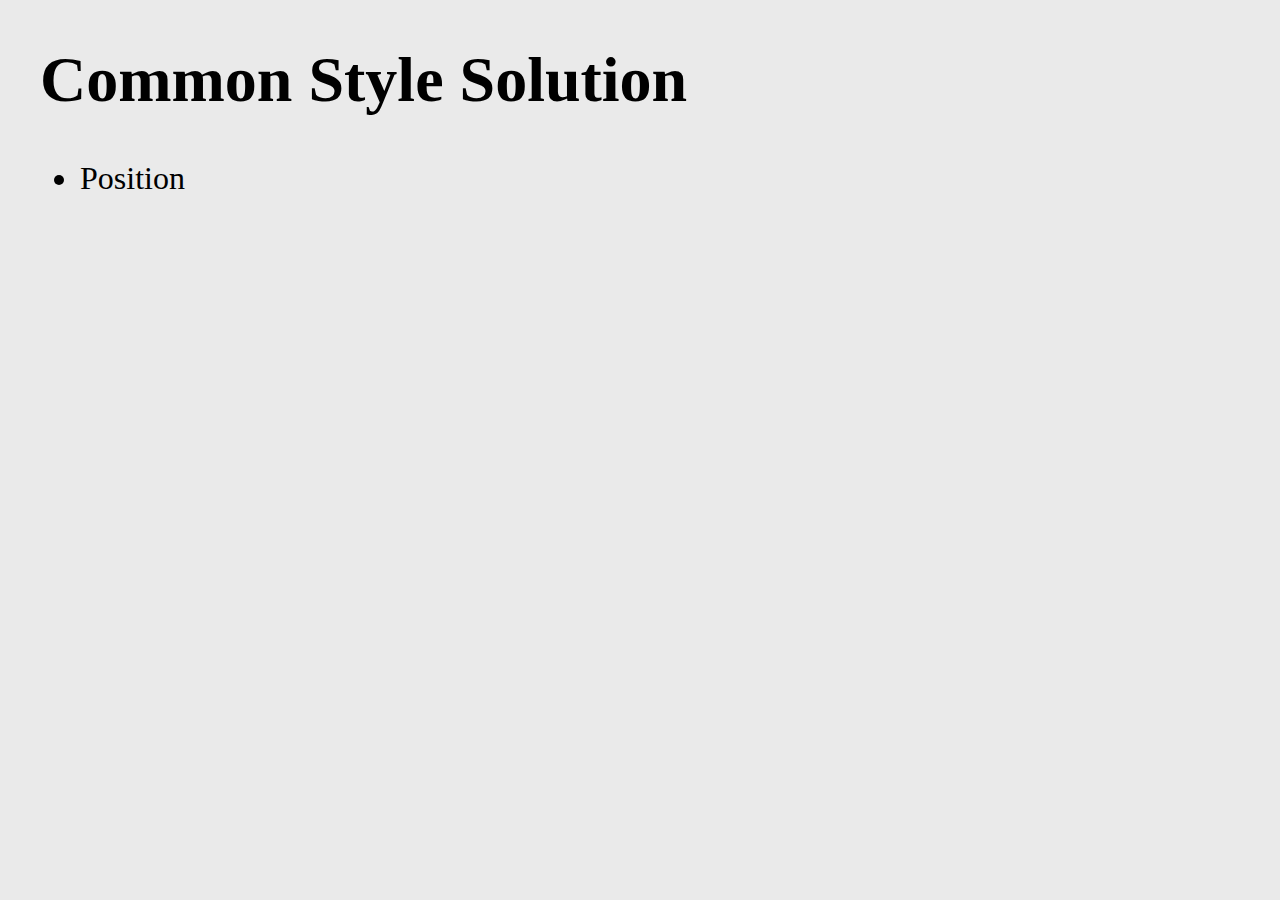
==== index.html @ db14966d "position" ====
<!DOCTYPE html>
<html lang="en">
<head>
    <meta charset="UTF-8">
    <meta http-equiv="X-UA-Compatible" content="IE=edge">
    <meta name="viewport" content="width=device-width, initial-scale=1.0">
    <title>Common Style Solution</title>
    <link rel="stylesheet" href="./css/style.css">
</head>
<body>
    <h1>Common Style Solution</h1>

    <ul>
        <li>Position</li>
    </ul>
</body>
</html>
---- css/style.css ----
* {
    box-sizing: border-box;
}

body {
    background-color: #eaeaea;
    font-size: 2em;
    padding: 0 2rem;
}
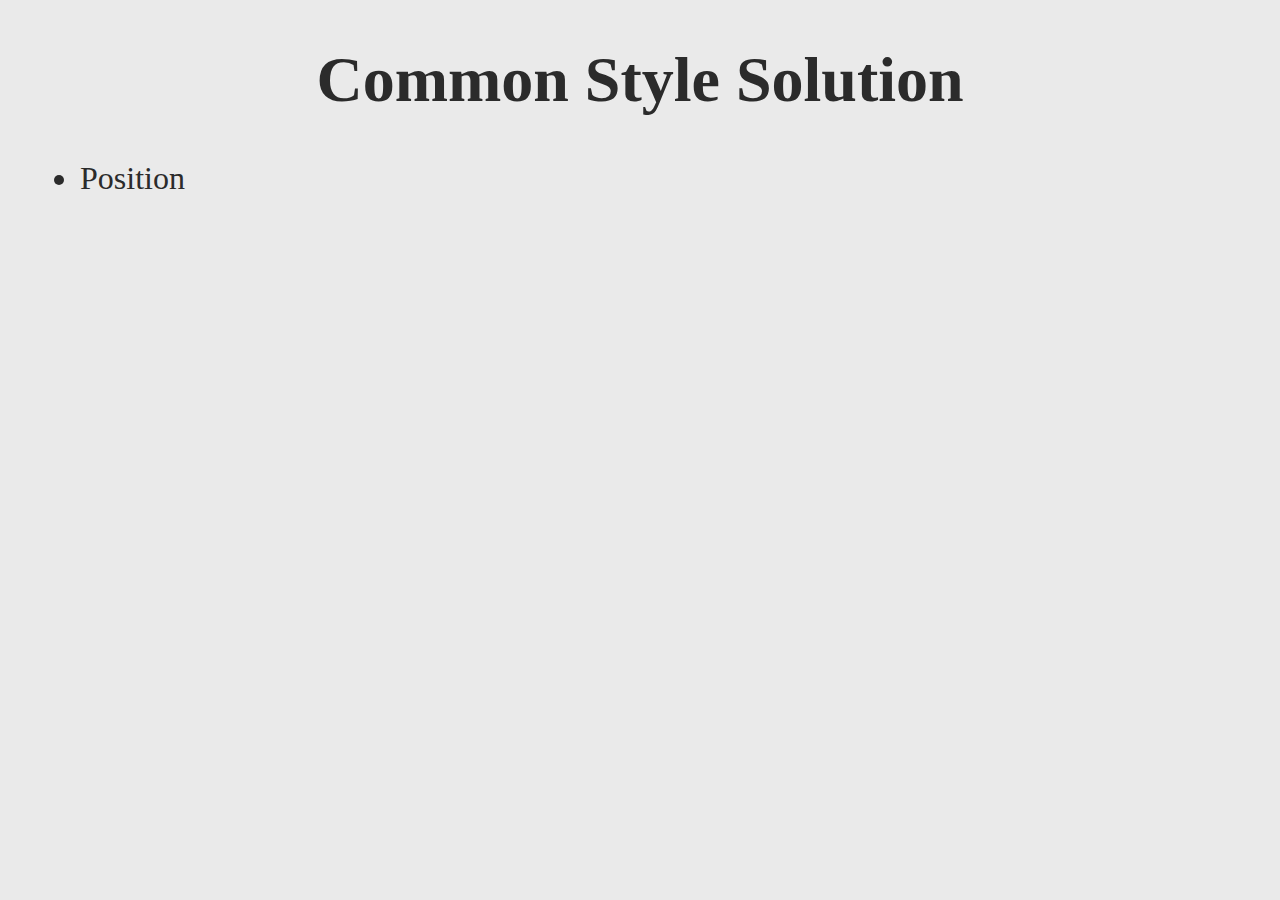
==== commit 24937a44: "update" ====
--- a/index.html
+++ b/index.html
@@ -11,7 +11,7 @@
     <h1>Common Style Solution</h1>
 
     <ul>
-        <li>Position</li>
+        <li><a href="/html//position.html">Position</a></li>
     </ul>
 </body>
 </html>--- a/css/style.css
+++ b/css/style.css
@@ -6,4 +6,18 @@
     background-color: #eaeaea;
     font-size: 2em;
     padding: 0 2rem;
+    color: #2b2b2b
+}
+
+h1 {
+    text-align: center;
+}
+
+a {
+    color: #2b2b2b;
+    text-decoration:  none;
+}
+
+a:hover {
+    color: teal;
 }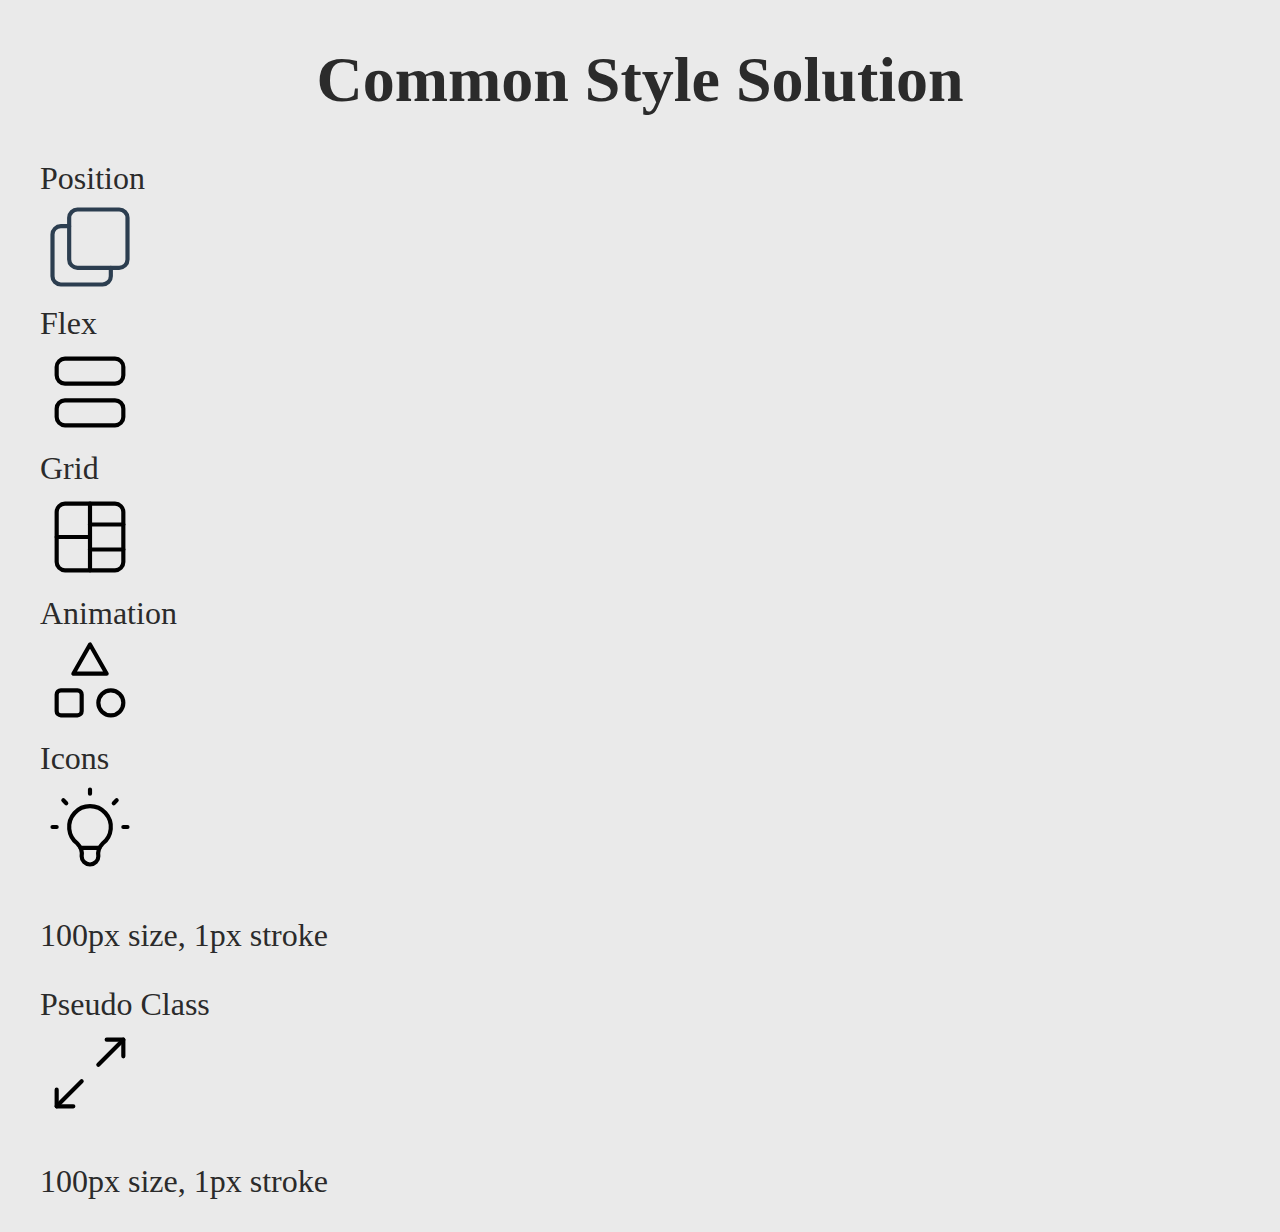
==== commit b9a3069e: "new lab of pseudoClass & update index" ====
--- a/index.html
+++ b/index.html
@@ -10,8 +10,57 @@
 <body>
     <h1>Common Style Solution</h1>
 
-    <ul>
-        <li><a href="/html//position.html">Position</a></li>
-    </ul>
+    <div class="list">
+        <div class="list-item">
+            <a href="/html/position.html">
+                Position
+                <div class="list-img">
+                    <img src="/image/pictures.svg" class="img-fluid">
+                </div>
+              </a>
+        </div>
+        <div class="list-item">
+            <a href="/html/flex.html">
+                Flex
+                <div class="list-img">
+                    <img src="/image/flex.svg" class="img-fluid">
+                </div>
+              </a>
+        </div>
+        <div class="list-item">
+            <a href="/html/grid.html">
+                Grid
+                <div class="list-img">
+                    <img src="/image/grid.svg" class="img-fluid">
+                </div>
+              </a>
+        </div>
+        <div class="list-item">
+            <a href="/html/animation.html">
+                Animation
+                <div class="list-img">
+                    <img src="/image/triangle-square-circle.svg" class="img-fluid">
+                </div>
+              </a>
+        </div>
+        <div class="list-item">
+            <a href="https:/tablericons.com" target="_blank">
+                Icons
+                <div class="list-img">
+                    <img src="/image/bulb.svg" class="img-fluid">
+                </div>
+            </a>
+            <p class="text-sm">100px size, 1px stroke</p>
+        </div>
+        <div class="list-item">
+            <a href="/html/pseudoClass.html" target="_blank">
+                Pseudo Class
+                <div class="list-img">
+                    <img src="/image/stroke.svg" class="img-fluid">
+                </div>
+            </a>
+            <p class="text-sm">100px size, 1px stroke</p>
+        </div>            
+    </div>
 </body>
 </html>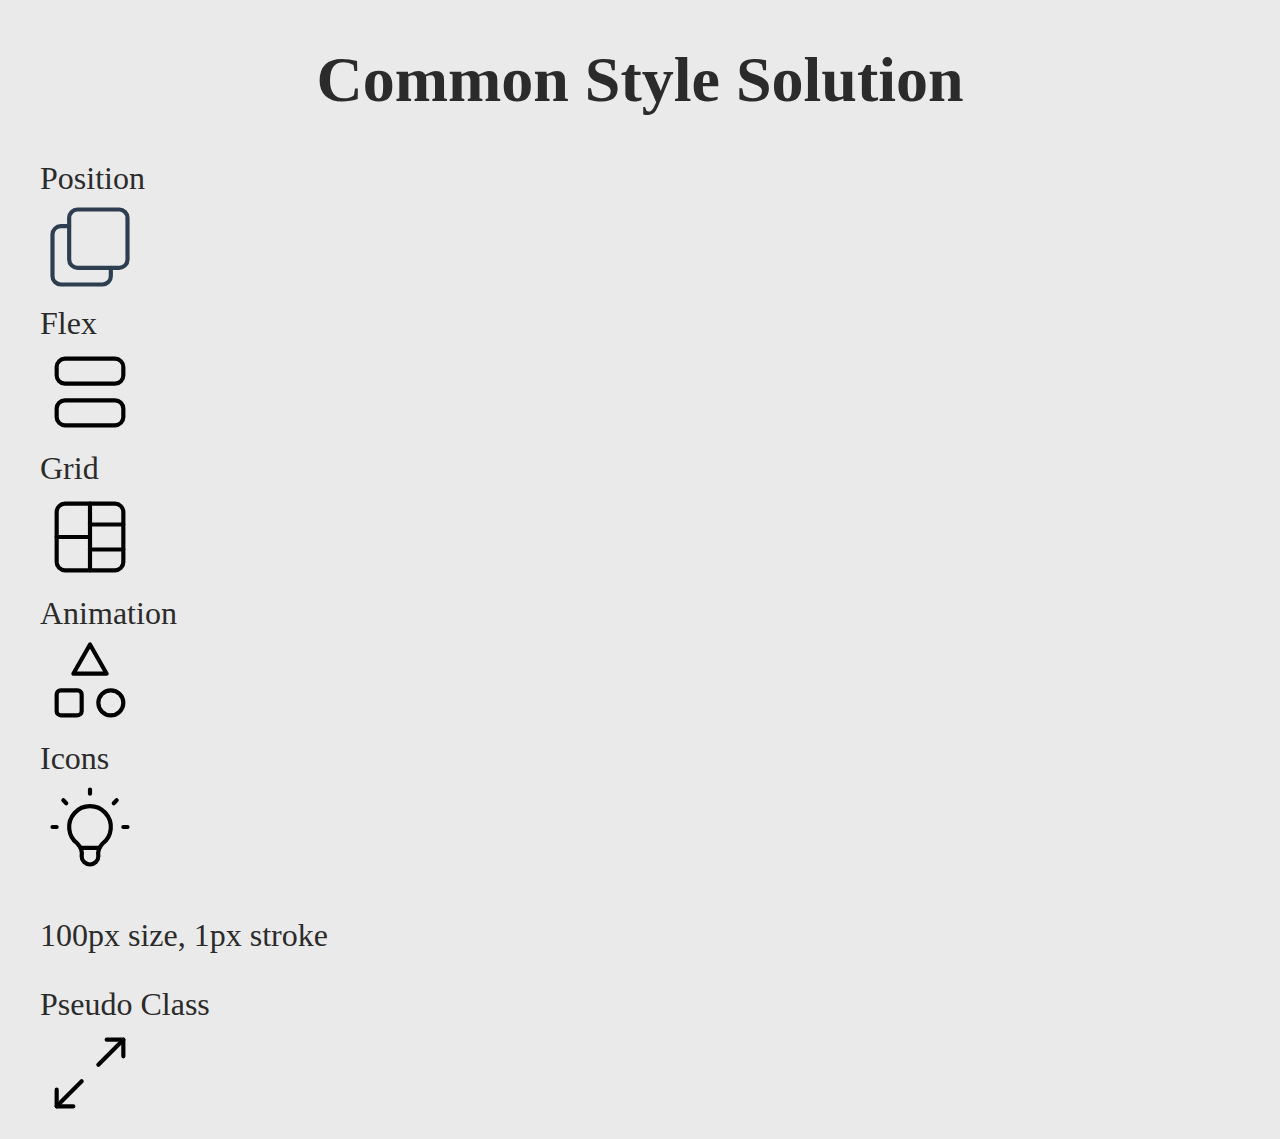
==== commit 60345c02: "typo fixed" ====
--- a/index.html
+++ b/index.html
@@ -44,7 +44,7 @@
               </a>
         </div>
         <div class="list-item">
-            <a href="https:/tablericons.com" target="_blank">
+            <a href="https://tablericons.com" target="_blank">
                 Icons
                 <div class="list-img">
                     <img src="/image/bulb.svg" class="img-fluid">
@@ -59,7 +59,6 @@
                     <img src="/image/stroke.svg" class="img-fluid">
                 </div>
             </a>
-            <p class="text-sm">100px size, 1px stroke</p>
         </div>            
     </div>
 </body>
